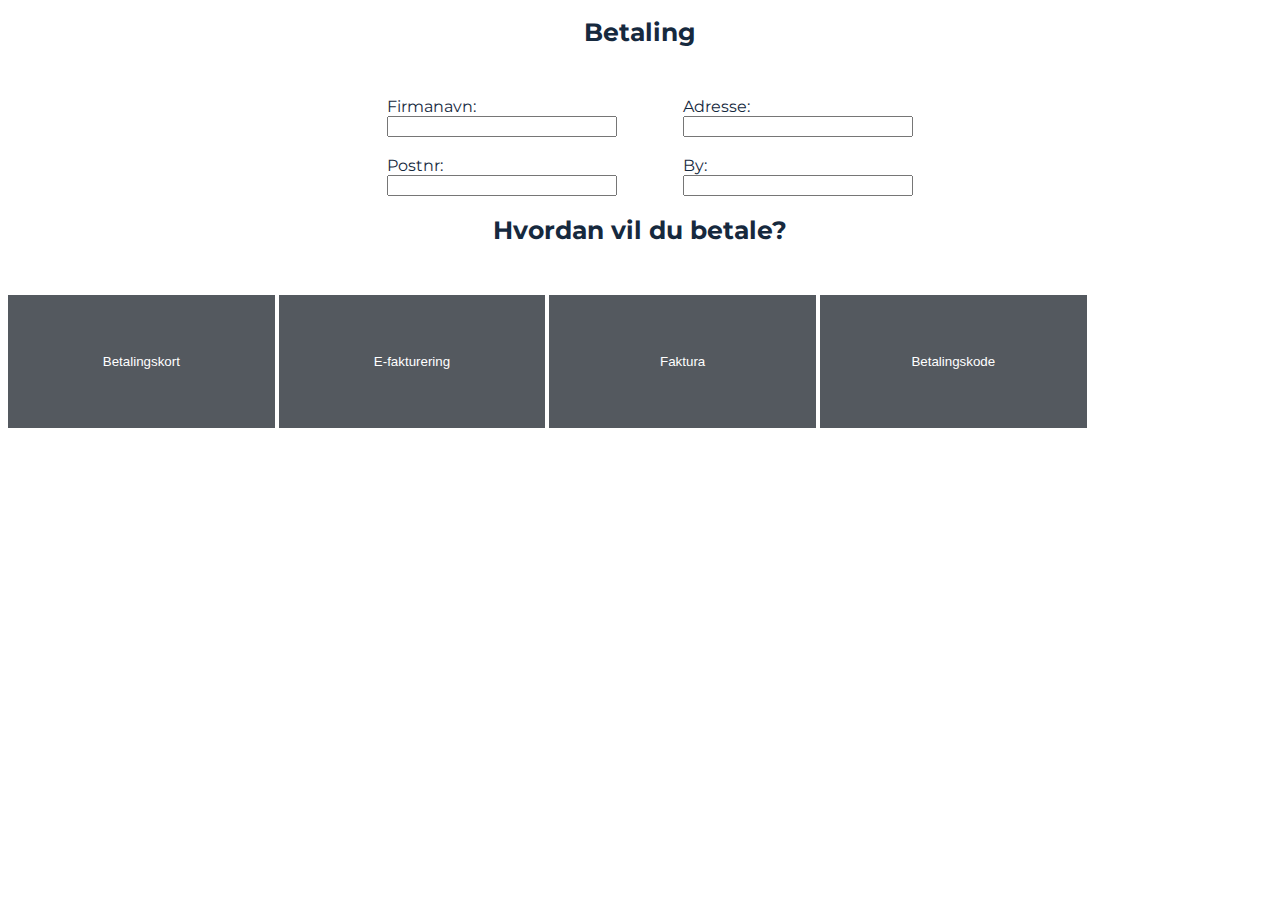
==== betaling.html @ 6e0e0e91 "Betaling" ====
<!DOCTYPE html>
<html lang="da">

<head>
    <meta charset="utf-8">
    <title>User Experience</title>
    <meta name="author" content="Frederikke Ravn">
    <meta name="description" content="Example description">
    <meta name="viewport" content="width=device-width, initial-scale=1.0">
    <meta http-equiv="X-UA-Compatible" content="ie=edge">
    <link rel="stylesheet" href="css/style.css">
    <link href='https://fonts.googleapis.com/css?family=Montserrat' rel='stylesheet'>
</head>

<body>
    <header>
    </header>

    <main>
        <h1 id="heading">Betaling</h1>

        <section id="firma">
            <label for="navn">Firmanavn:</label><br>
            <input type="text" id="navn" name="navn"><br><br>

            <label for="postnr">Postnr:</label><br>
            <input type="text" id="navn" name="postnr"><br><br>
        </section>

        <section id="fortsat">
            <label for="adresse">Adresse:</label><br>
            <input type="text" id="adresse" name="adresse"><br><br>

            <label for="by">By:</label><br>
            <input type="text" id="adresse" name="by"><br><br>
        </section>
        
        <h2 id="heading">Hvordan vil du betale?</h2>
        
        <button id="btn1">Betalingskort</button>
        <button id="btn1">E-fakturering</button>
        <button id="btn1">Faktura</button>
        <button id="btn1">Betalingskode</button>
    </main>

    <footer></footer>

    <!-- load jQuery library -->
    <script src="https://code.jquery.com/jquery-3.3.1.min.js" integrity="sha256-FgpCb/KJQlLNfOu91ta32o/NMZxltwRo8QtmkMRdAu8=" crossorigin="anonymous"></script>

    <!-- load JavaScript -->
    <script src="js/js.js"></script>
</body>

</html>
---- css/style.css ----
/**
 * file: css/style.css
 **/

body {
    font-family: 'Montserrat';
    color: #16293e;
}

#heading {
    font-size: 25px;
    font-weight: bolder;
    text-align: center;
    margin-bottom: 2em;
}

#firma {
    display: block;
    float: left;
    margin-left: 30%;
}

#navn {
    width: 120%;
}

#fortsat {
    display: block;
    float: right;
    margin-right: 32%;
}

#adresse {
    width: 120%;
}

button {
    border: none;
    width: 20em;
    height: 10em;
    background-color: #54595f;
    color: #ffffff;
}
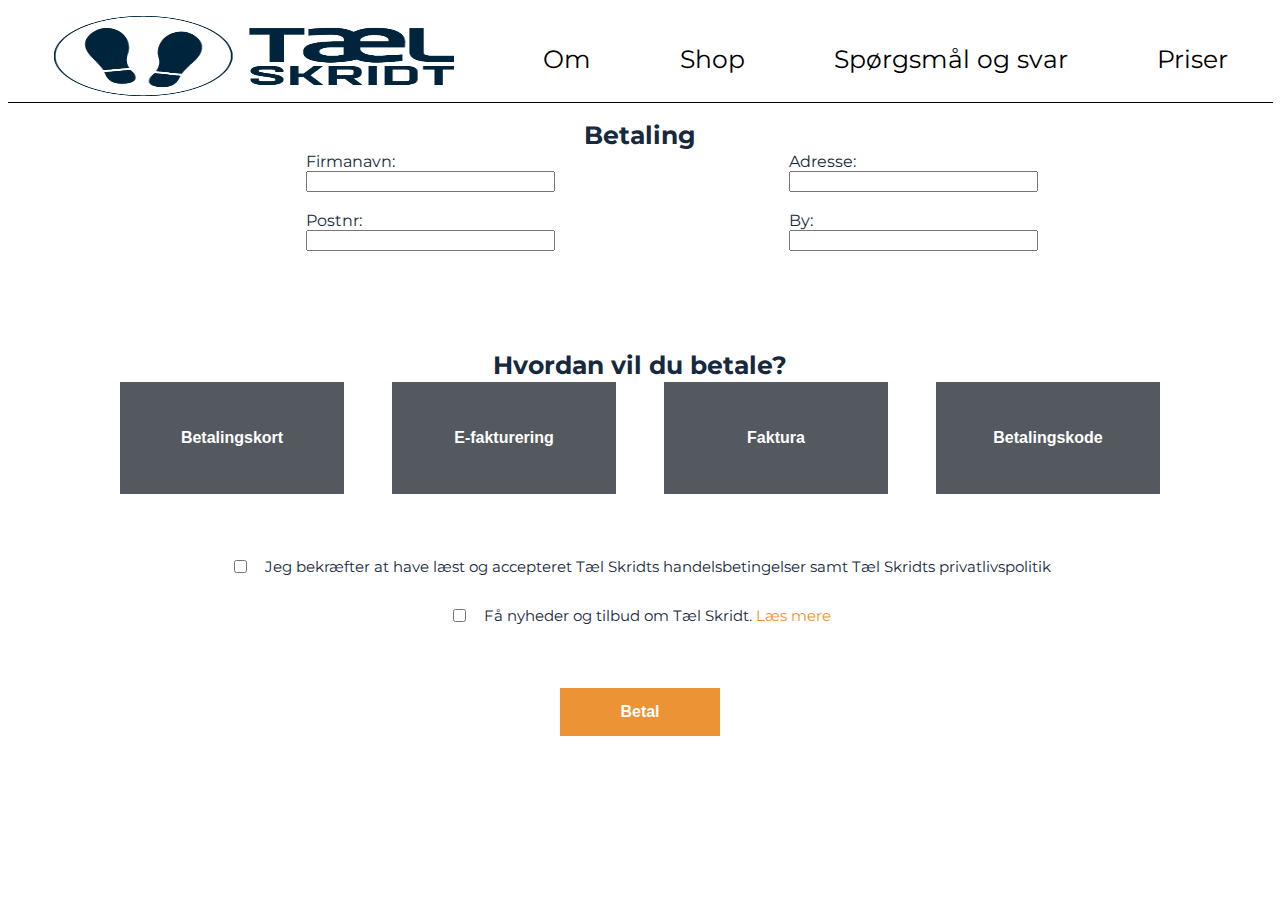
==== commit ff4aad70: "header" ====
--- a/betaling.html
+++ b/betaling.html
@@ -1,6 +1,7 @@
 <!DOCTYPE html>
 <html lang="da">
 
+    <meta charset="utf-8">
 <head>
     <meta charset="utf-8">
     <title>User Experience</title>
@@ -14,33 +15,77 @@
 
 <body>
     <header>
+        
+    <nav> 
+            
+    <ul class="nav-list"> 
+     
+        <li> <a href="index.html" class="logo"> 
+        <img src="images/t%C3%A6lskridtlogo.png" width="400" height="80">
+        
+    </a></li>
+        
+        
+        <li> <a href=index.html>Om </a></li>
+        <li> <a href="index.html">Shop</a></li>
+        <li> <a href="index.html">Spørgsmål og svar</a></li>
+        <li> <a href="betaling.html">Priser</a></li>
+           
+            
+    </ul>
+        
+        </nav>
+        
+        
+        
     </header>
 
     <main>
         <h1 id="heading">Betaling</h1>
 
-        <section id="firma">
-            <label for="navn">Firmanavn:</label><br>
-            <input type="text" id="navn" name="navn"><br><br>
+        <div class="container">
+            <section id="firma">
+                <label for="navn">Firmanavn:</label><br>
+                <input type="text" id="navn" name="navn"><br><br>
 
-            <label for="postnr">Postnr:</label><br>
-            <input type="text" id="navn" name="postnr"><br><br>
-        </section>
+                <label for="postnr">Postnr:</label><br>
+                <input type="text" id="navn" name="postnr"><br><br>
+            </section>
 
-        <section id="fortsat">
-            <label for="adresse">Adresse:</label><br>
-            <input type="text" id="adresse" name="adresse"><br><br>
+            <section id="fortsat">
+                <label for="adresse">Adresse:</label><br>
+                <input type="text" id="adresse" name="adresse"><br><br>
 
-            <label for="by">By:</label><br>
-            <input type="text" id="adresse" name="by"><br><br>
-        </section>
-        
+                <label for="by">By:</label><br>
+                <input type="text" id="adresse" name="by"><br><br>
+            </section>
+        </div>
+
         <h2 id="heading">Hvordan vil du betale?</h2>
-        
-        <button id="btn1">Betalingskort</button>
-        <button id="btn1">E-fakturering</button>
-        <button id="btn1">Faktura</button>
-        <button id="btn1">Betalingskode</button>
+
+        <div class="container2">
+            <button id="btn1">Betalingskort</button>
+            <button id="btn2">E-fakturering</button>
+            <button id="btn3">Faktura</button>
+            <button id="btn4">Betalingskode</button>
+        </div>
+           
+            <section id="valg">
+                <label class="container3">
+                    <input type="checkbox">
+                    <p id="text">Jeg bekræfter at have læst og accepteret Tæl Skridts handelsbetingelser samt Tæl Skridts privatlivspolitik</p>
+                    <span class="checkmark"></span>
+                </label>
+
+                <label class="container3">
+                    <input type="checkbox">
+                    <p id="text">Få nyheder og tilbud om Tæl Skridt. <a href="#">Læs mere</a></p>
+                    <span class="checkmark"></span>
+                </label>
+
+                <!-- knap sender formular af sted -->
+                <input id="btn" type="submit" value="Betal">
+            </section>
     </main>
 
     <footer></footer>
@@ -52,4 +97,4 @@
     <script src="js/js.js"></script>
 </body>
 
-</html>+</html>
--- a/css/style.css
+++ b/css/style.css
@@ -7,37 +7,116 @@
     color: #16293e;
 }
 
+nav{
+color: black;
+width: 100%;
+height: auto;  
+
+}
+
+.nav-list{
+width: 100%;
+display: flex;
+flex-flow:wrap;
+list-style-type: none;
+justify-content: space-around;
+align-items: center;
+border-bottom: 1px solid black;
+padding-left: 1px;
+     
+}
+
+.nav-list a{
+text-decoration: none;
+font-size: 25px;
+color: black;
+font-family: 'Montserrat';
+}
+
+
 #heading {
     font-size: 25px;
     font-weight: bolder;
     text-align: center;
-    margin-bottom: 2em;
+    margin-bottom: 2px;
 }
 
-#firma {
-    display: block;
-    float: left;
-    margin-left: 30%;
+.container{
+    display: flex;
+    justify-content: space-evenly;
+    margin-bottom: 5em;
+}
+
+.container2{
+    display: flex;
+    justify-content: center;
 }
 
 #navn {
-    width: 120%;
-}
-
-#fortsat {
-    display: block;
-    float: right;
-    margin-right: 32%;
+    width: 130%;
 }
 
 #adresse {
-    width: 120%;
+    width: 130%;
 }
 
 button {
     border: none;
-    width: 20em;
-    height: 10em;
+    width: 14em;
+    height: 7em;
     background-color: #54595f;
     color: #ffffff;
-}+    font-size: 16px;
+    font-weight: bold;
+    margin-bottom: 3em;
+}
+
+button:hover{
+    background-color: #16293e;
+    color: #ec9335;
+}
+
+#btn1{
+    margin-right: 3em;
+}
+
+#btn2{
+    margin-right: 3em;
+    
+}
+
+#btn3{
+    margin-right: 3em;
+    
+}
+
+.container3{
+    font-size: 15px;
+    justify-content: center;
+    display: flex;
+}
+
+#text{
+    margin-left: 1em;
+}
+
+a{
+    text-decoration: none;
+    color: #ec9335;
+}
+
+#btn{
+    display: block;
+    border: none;
+    width: 10em;
+    height: 3em;
+    text-align: center;
+    background-color: #ec9335;
+    color: #ffffff;
+    font-weight: bold;
+    font-size: 16px;
+    margin-left: auto;
+    margin-right: auto;
+    margin-top: 3em;
+}
+
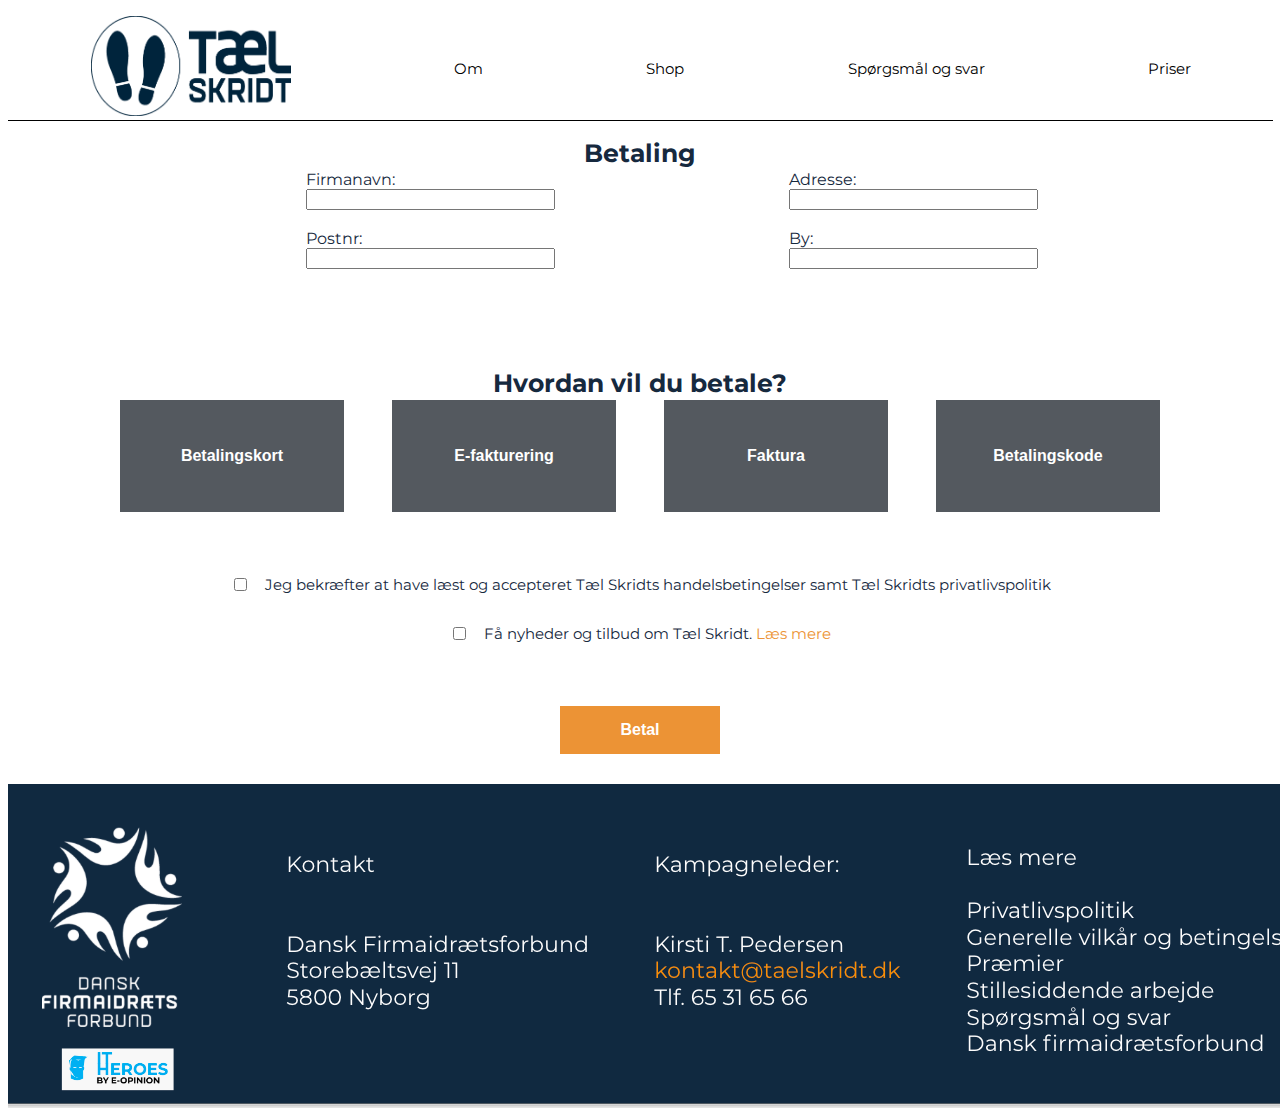
==== commit f2d3148b: "footer" ====
--- a/betaling.html
+++ b/betaling.html
@@ -21,7 +21,7 @@
     <ul class="nav-list"> 
      
         <li> <a href="index.html" class="logo"> 
-        <img src="images/t%C3%A6lskridtlogo.png" width="400" height="80">
+        <img src="images/t%C3%A6lskridtlogo.png" width="200" height="100">
         
     </a></li>
         
@@ -88,7 +88,15 @@
             </section>
     </main>
 
-    <footer></footer>
+    <footer>
+        
+        <div id="footer"> 
+            <div class="footer"> 
+       <img src="images/fotter.png">
+   
+        </div>
+        </div>
+    </footer>
 
     <!-- load jQuery library -->
     <script src="https://code.jquery.com/jquery-3.3.1.min.js" integrity="sha256-FgpCb/KJQlLNfOu91ta32o/NMZxltwRo8QtmkMRdAu8=" crossorigin="anonymous"></script>
--- a/css/style.css
+++ b/css/style.css
@@ -23,12 +23,12 @@
 align-items: center;
 border-bottom: 1px solid black;
 padding-left: 1px;
-     
+
 }
 
 .nav-list a{
 text-decoration: none;
-font-size: 25px;
+font-size: 15px;
 color: black;
 font-family: 'Montserrat';
 }
@@ -120,3 +120,11 @@
     margin-top: 3em;
 }
 
+.footer{
+    width:10em; 
+    align-items: center; 
+    padding-top: 30px;
+  }
+
+
+
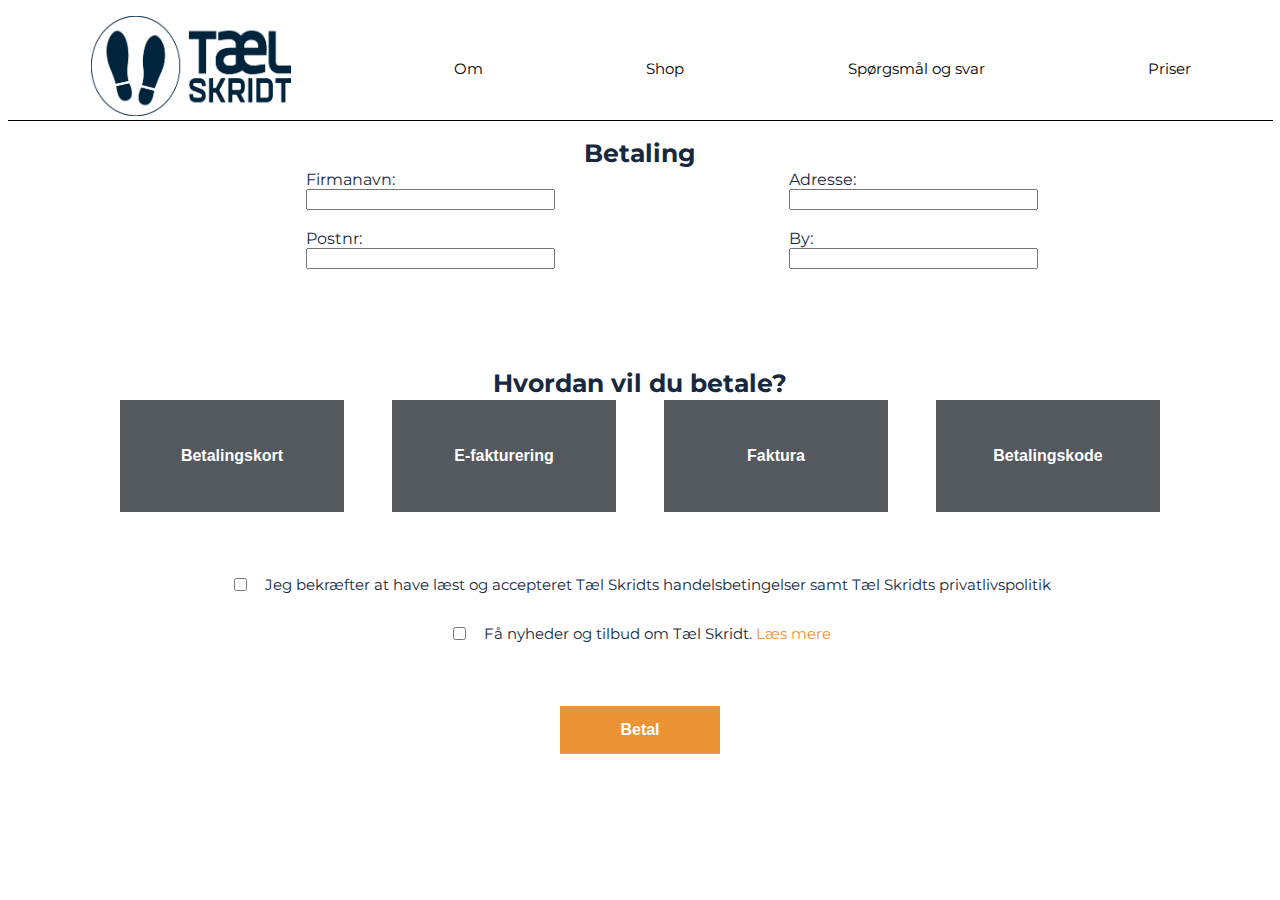
==== commit 378a2c12: "footer" ====
--- a/betaling.html
+++ b/betaling.html
@@ -89,13 +89,7 @@
     </main>
 
     <footer>
-        
-        <div id="footer"> 
-            <div class="footer"> 
-       <img src="images/fotter.png">
-   
-        </div>
-        </div>
+       
     </footer>
 
     <!-- load jQuery library -->
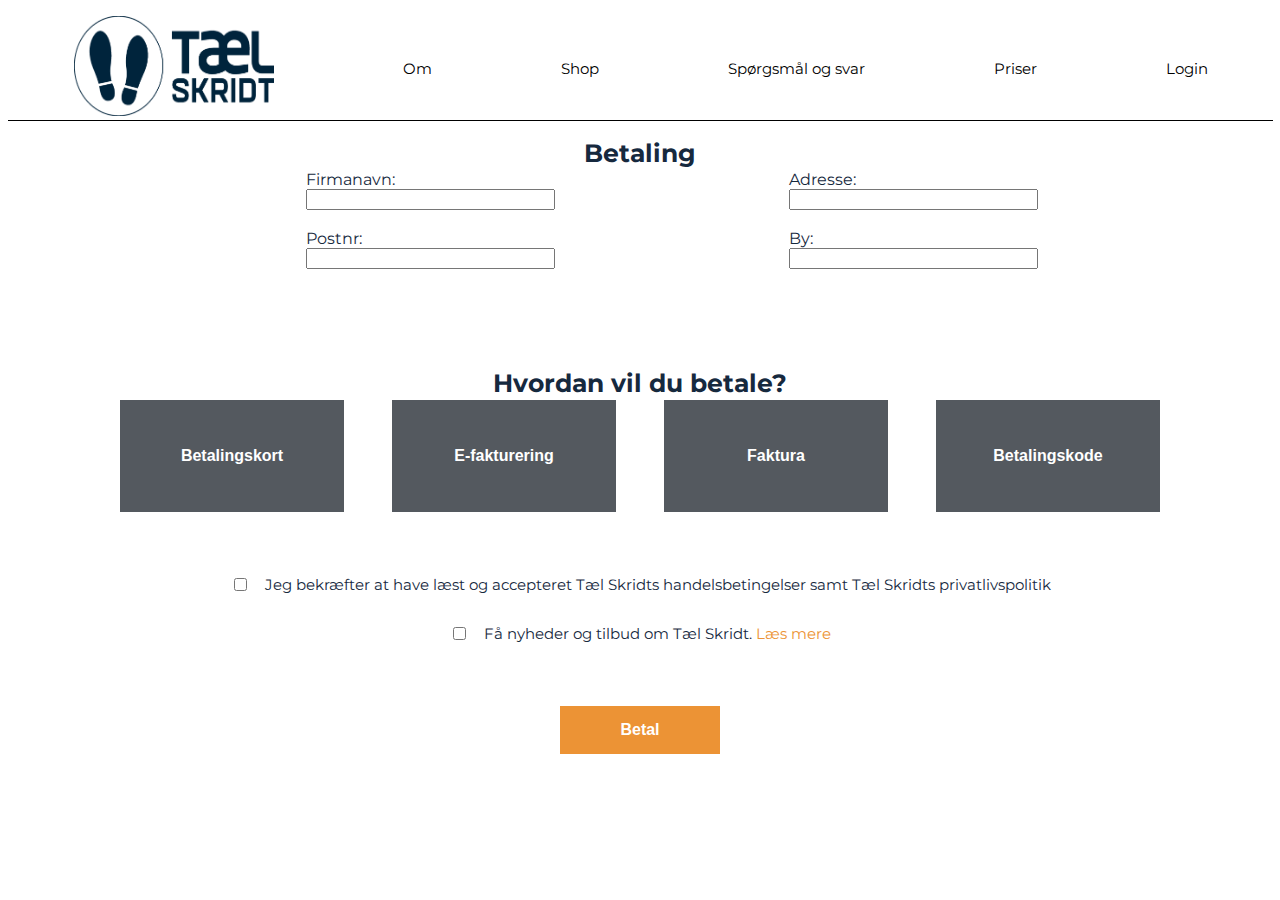
==== commit 740e02e7: "login" ====
--- a/betaling.html
+++ b/betaling.html
@@ -30,6 +30,7 @@
         <li> <a href="index.html">Shop</a></li>
         <li> <a href="index.html">Spørgsmål og svar</a></li>
         <li> <a href="betaling.html">Priser</a></li>
+        <li> <a href="index.html">Login</a></li>
            
             
     </ul>
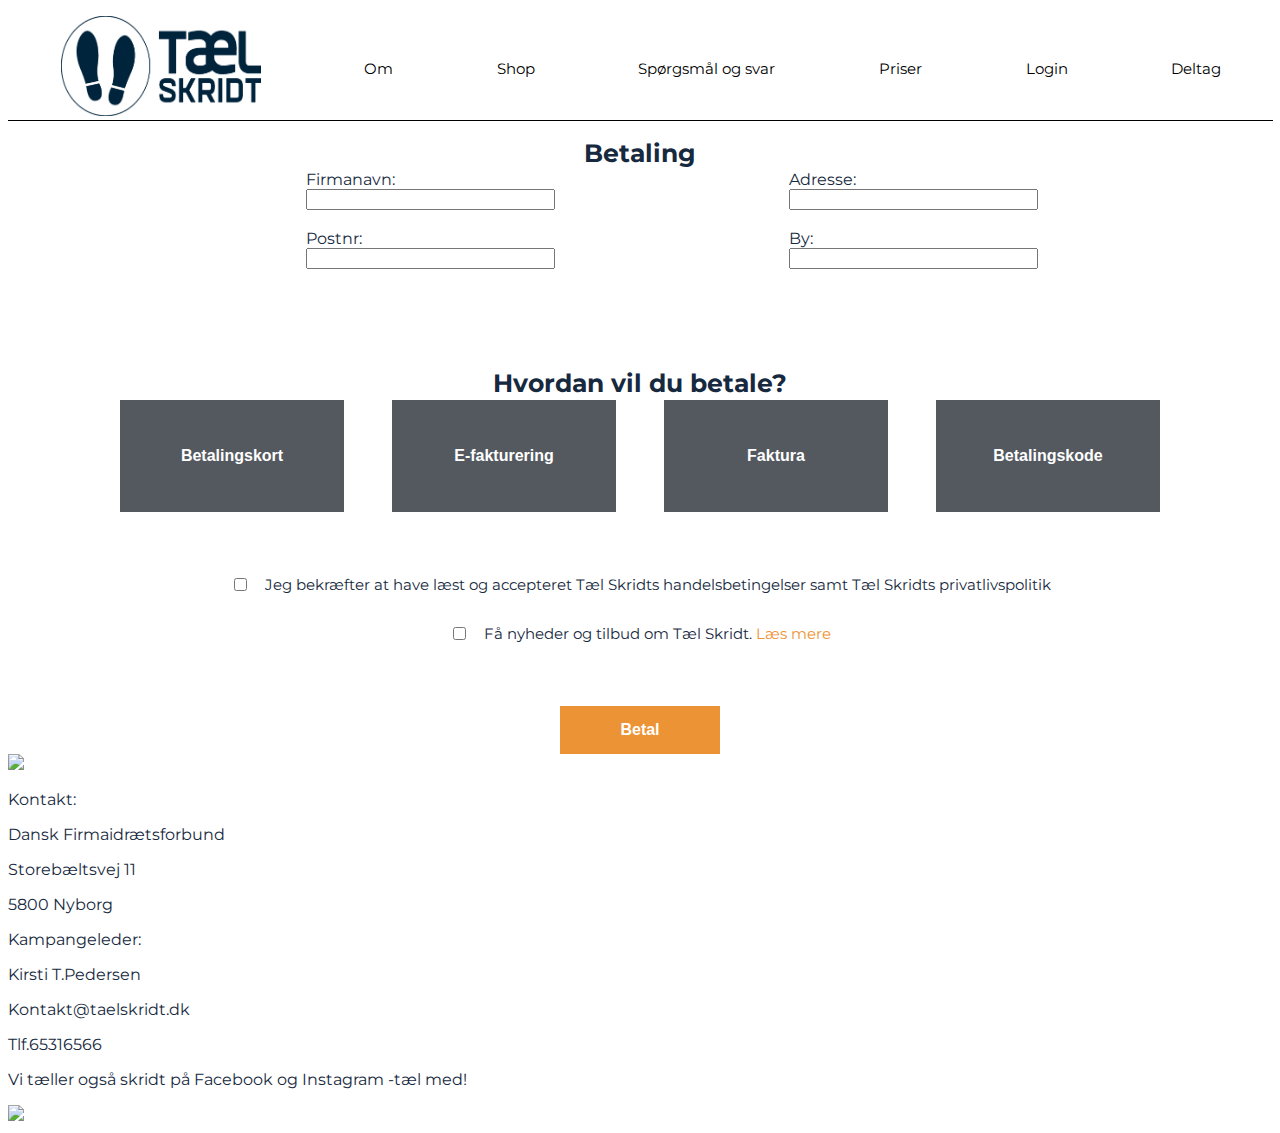
==== commit 2a68f80d: "#" ====
--- a/betaling.html
+++ b/betaling.html
@@ -9,6 +9,7 @@
     <meta name="description" content="Example description">
     <meta name="viewport" content="width=device-width, initial-scale=1.0">
     <meta http-equiv="X-UA-Compatible" content="ie=edge">
+    <link rel="stylesheet" href="css/betaling.css">
     <link rel="stylesheet" href="css/style.css">
     <link href='https://fonts.googleapis.com/css?family=Montserrat' rel='stylesheet'>
 </head>
@@ -21,7 +22,7 @@
     <ul class="nav-list"> 
      
         <li> <a href="index.html" class="logo"> 
-        <img src="images/t%C3%A6lskridtlogo.png" width="200" height="100">
+        <img id="logoImg" src="images/t%C3%A6lskridtlogo.png" width="200" height="100">
         
     </a></li>
         
@@ -29,8 +30,10 @@
         <li> <a href=index.html>Om </a></li>
         <li> <a href="index.html">Shop</a></li>
         <li> <a href="index.html">Spørgsmål og svar</a></li>
-        <li> <a href="betaling.html">Priser</a></li>
+        <li> <a href="#">Priser</a></li>
         <li> <a href="index.html">Login</a></li>
+        <li> <a id="deltagKnap" href="deltag.html">Deltag</a></li>
+        
            
             
     </ul>
@@ -90,7 +93,46 @@
     </main>
 
     <footer>
+  
+     <div id="footerContent"> 
+        <div id="logo"> 
+        <img src="images/Sk%C3%A6rmbillede%202020-10-19%20kl.%2009.15.12.png">  
+     </div>   
+            
+            <div > 
+            <p>Kontakt: </p>
+            <p>Dansk Firmaidrætsforbund</p>
+            <p>Storebæltsvej 11</p>
+            <p>5800 Nyborg</p>
+            
+            </div>
+            <div >
+                
+            <p >Kampangeleder:</p>
+            <p>Kirsti T.Pedersen</p>
+            <P class="orangeFooter">Kontakt@taelskridt.dk</P>
+            <p> Tlf.65316566</p>
+            </div>
+            
+            <div >
+            
+            
+     </div>
+            
+     <div id="footerSome" >
+            <p id="facebookText" accesskey=" "class="orangeFooter">Vi tæller også skridt
+            på Facebook og Instagram
+            -tæl med!</p>
+            
+
+            <img id="some" src="images/Sk%C3%A6rmbillede%202020-10-19%20kl.%2009.55.15.png"> 
+             
        
+            </div>  
+        
+           
+       </div>
+
     </footer>
 
     <!-- load jQuery library -->
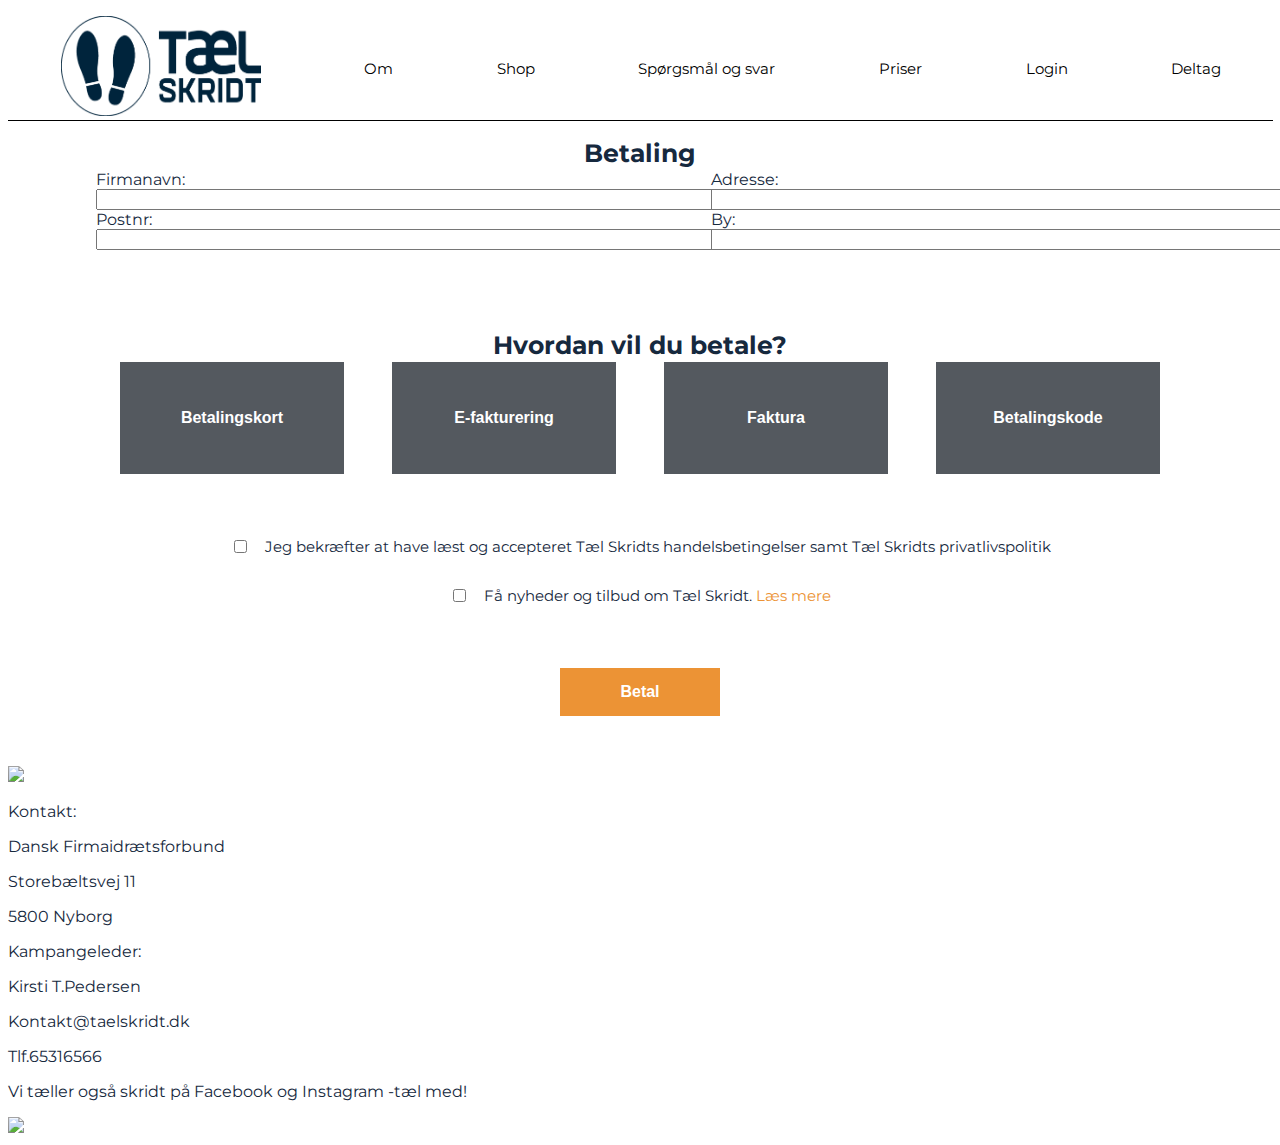
==== commit a77dd307: "Title correction" ====
--- a/betaling.html
+++ b/betaling.html
@@ -4,7 +4,7 @@
     <meta charset="utf-8">
 <head>
     <meta charset="utf-8">
-    <title>User Experience</title>
+    <title>Tæl skridt</title>
     <meta name="author" content="Frederikke Ravn">
     <meta name="description" content="Example description">
     <meta name="viewport" content="width=device-width, initial-scale=1.0">
@@ -49,19 +49,19 @@
 
         <div class="container">
             <section id="firma">
-                <label for="navn">Firmanavn:</label><br>
-                <input type="text" id="navn" name="navn"><br><br>
+                <label for="navn">Firmanavn:</label>
+                <input type="text" id="navn" name="navn">
 
-                <label for="postnr">Postnr:</label><br>
-                <input type="text" id="navn" name="postnr"><br><br>
+                <label for="postnr">Postnr:</label>
+                <input type="text" id="navn" name="postnr">
             </section>
 
             <section id="fortsat">
-                <label for="adresse">Adresse:</label><br>
-                <input type="text" id="adresse" name="adresse"><br><br>
+                <label for="adresse">Adresse:</label>
+                <input type="text" id="adresse" name="adresse">
 
-                <label for="by">By:</label><br>
-                <input type="text" id="adresse" name="by"><br><br>
+                <label for="by">By:</label>
+                <input type="text" id="adresse" name="by">
             </section>
         </div>
 
@@ -78,13 +78,11 @@
                 <label class="container3">
                     <input type="checkbox">
                     <p id="text">Jeg bekræfter at have læst og accepteret Tæl Skridts handelsbetingelser samt Tæl Skridts privatlivspolitik</p>
-                    <span class="checkmark"></span>
                 </label>
 
                 <label class="container3">
                     <input type="checkbox">
                     <p id="text">Få nyheder og tilbud om Tæl Skridt. <a href="#">Læs mere</a></p>
-                    <span class="checkmark"></span>
                 </label>
 
                 <!-- knap sender formular af sted -->
--- a/css/betaling.css
+++ b/css/betaling.css
@@ -0,0 +1,86 @@
+#heading {
+    font-size: 25px;
+    font-weight: bolder;
+    text-align: center;
+    margin-bottom: 2px;
+}
+
+.container{
+    display: flex;
+    justify-content: space-evenly;
+    margin-bottom: 5em;
+}
+
+.container2{
+    display: flex;
+    justify-content: center;
+}
+
+#navn {
+    width: 130%;
+}
+
+#adresse {
+    width: 130%;
+}
+
+button {
+    border: none;
+    width: 14em;
+    height: 7em;
+    background-color: #54595f;
+    color: #ffffff;
+    font-size: 16px;
+    font-weight: bold;
+    margin-bottom: 3em;
+}
+
+button:hover{
+    background-color: #16293e;
+    color: #ec9335;
+}
+
+#btn1{
+    margin-right: 3em;
+}
+
+#btn2{
+    margin-right: 3em;
+    
+}
+
+#btn3{
+    margin-right: 3em;
+    
+}
+
+.container3{
+    font-size: 15px;
+    justify-content: center;
+    display: flex;
+}
+
+#text{
+    margin-left: 1em;
+}
+
+a{
+    text-decoration: none;
+    color: #ec9335;
+}
+
+#btn{
+    display: block;
+    border: none;
+    width: 10em;
+    height: 3em;
+    text-align: center;
+    background-color: #ec9335;
+    color: #ffffff;
+    font-weight: bold;
+    font-size: 16px;
+    margin-left: auto;
+    margin-right: auto;
+    margin-top: 3em;
+    margin-bottom: 50px;
+}
